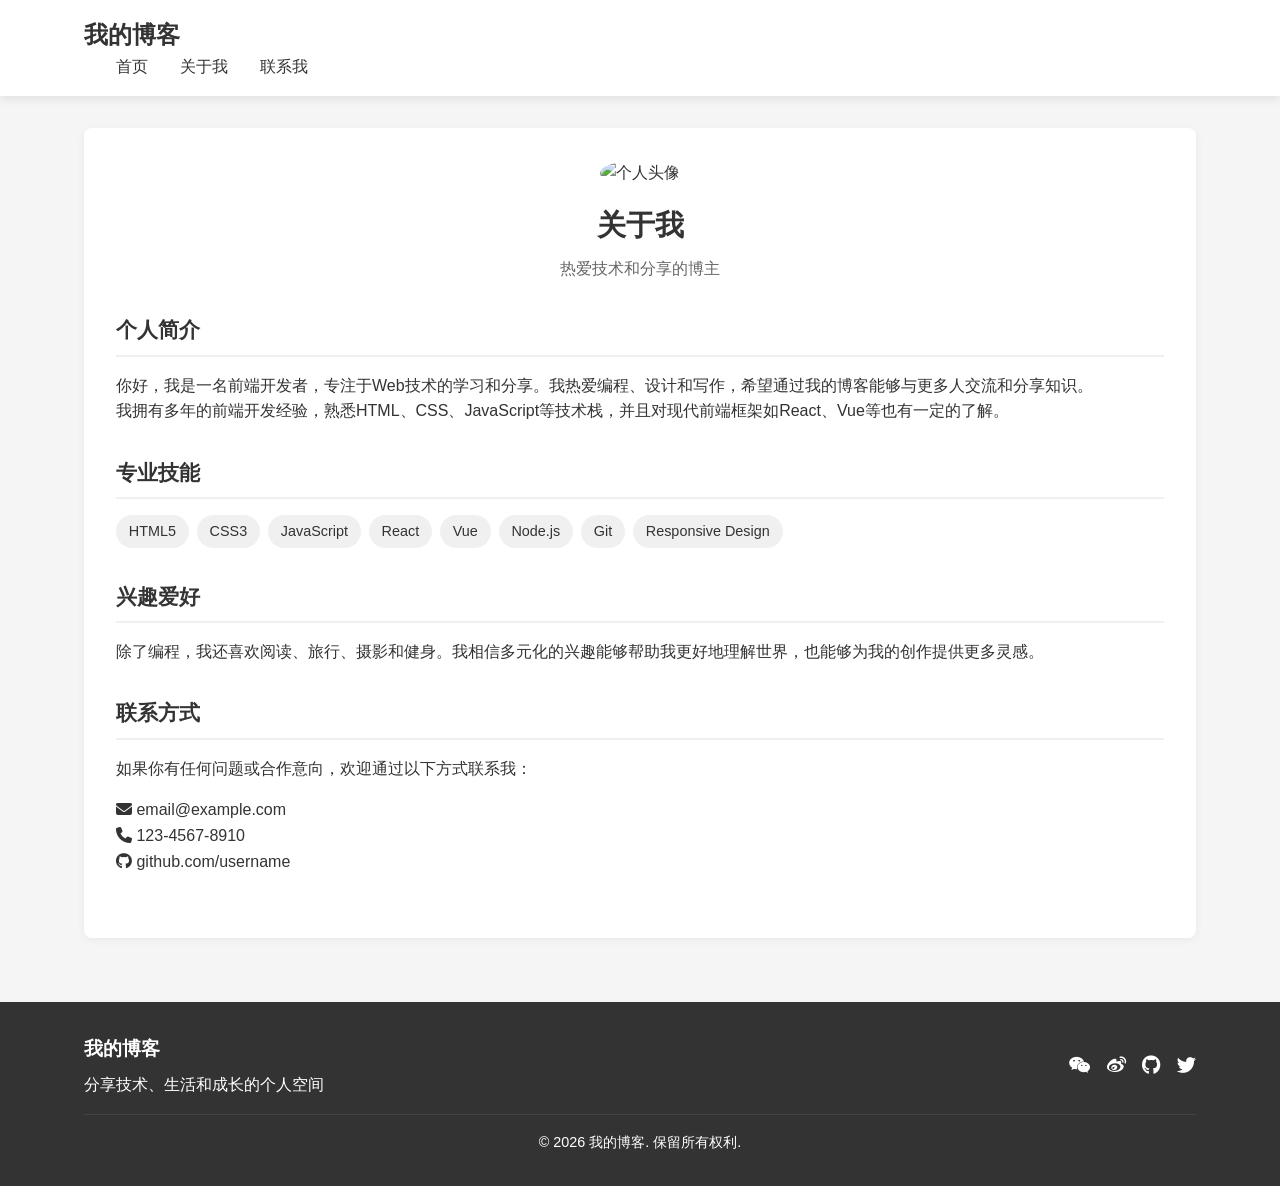
==== about.html @ 43e44514 "Add files via upload" ====
<!DOCTYPE html>
<html lang="zh-CN">
<head>
    <meta charset="UTF-8">
    <meta name="viewport" content="width=device-width, initial-scale=1.0">
    <title>关于我 - 个人博客</title>
    <link rel="stylesheet" href="style.css">
    <link rel="stylesheet" href="https://cdnjs.cloudflare.com/ajax/libs/font-awesome/6.4.0/css/all.min.css">
    <style>
        .about-content {
            background-color: #fff;
            border-radius: 8px;
            padding: 2rem;
            box-shadow: 0 2px 10px rgba(0, 0, 0, 0.05);
        }
        
        .about-header {
            text-align: center;
            margin-bottom: 2rem;
        }
        
        .about-header img {
            width: 150px;
            height: 150px;
            border-radius: 50%;
            object-fit: cover;
            margin-bottom: 1rem;
        }
        
        .about-header h2 {
            font-size: 1.8rem;
            margin-bottom: 0.5rem;
        }
        
        .about-header p {
            color: #666;
        }
        
        .about-section {
            margin-bottom: 2rem;
        }
        
        .about-section h3 {
            font-size: 1.3rem;
            margin-bottom: 1rem;
            padding-bottom: 0.5rem;
            border-bottom: 2px solid #f0f0f0;
        }
        
        .skills {
            display: flex;
            flex-wrap: wrap;
            gap: 0.5rem;
            margin-top: 1rem;
        }
        
        .skill {
            padding: 0.3rem 0.8rem;
            background-color: #f0f0f0;
            border-radius: 20px;
            font-size: 0.9rem;
        }
    </style>
</head>
<body>
    <!-- 导航栏 -->
    <header>
        <nav>
            <div class="container">
                <div class="logo">
                    <a href="index.html">我的博客</a>
                </div>
                <ul class="nav-links">
                    <li><a href="index.html">首页</a></li>
                    <li><a href="about.html">关于我</a></li>
                    <li><a href="contact.html">联系我</a></li>
                </ul>
                <div class="burger">
                    <div class="line"></div>
                    <div class="line"></div>
                    <div class="line"></div>
                </div>
            </div>
        </nav>
    </header>

    <!-- 主要内容 -->
    <main>
        <div class="container">
            <div class="about-content">
                <div class="about-header">
                    <img src="https://trae-api-cn.mchost.guru/api/ide/v1/text_to_image?prompt=professional%20profile%20photo&image_size=square" alt="个人头像">
                    <h2>关于我</h2>
                    <p>热爱技术和分享的博主</p>
                </div>
                
                <div class="about-section">
                    <h3>个人简介</h3>
                    <p>你好，我是一名前端开发者，专注于Web技术的学习和分享。我热爱编程、设计和写作，希望通过我的博客能够与更多人交流和分享知识。</p>
                    <p>我拥有多年的前端开发经验，熟悉HTML、CSS、JavaScript等技术栈，并且对现代前端框架如React、Vue等也有一定的了解。</p>
                </div>
                
                <div class="about-section">
                    <h3>专业技能</h3>
                    <div class="skills">
                        <span class="skill">HTML5</span>
                        <span class="skill">CSS3</span>
                        <span class="skill">JavaScript</span>
                        <span class="skill">React</span>
                        <span class="skill">Vue</span>
                        <span class="skill">Node.js</span>
                        <span class="skill">Git</span>
                        <span class="skill">Responsive Design</span>
                    </div>
                </div>
                
                <div class="about-section">
                    <h3>兴趣爱好</h3>
                    <p>除了编程，我还喜欢阅读、旅行、摄影和健身。我相信多元化的兴趣能够帮助我更好地理解世界，也能够为我的创作提供更多灵感。</p>
                </div>
                
                <div class="about-section">
                    <h3>联系方式</h3>
                    <p>如果你有任何问题或合作意向，欢迎通过以下方式联系我：</p>
                    <ul style="list-style: none; margin-top: 1rem;">
                        <li><i class="fas fa-envelope"></i> email@example.com</li>
                        <li><i class="fas fa-phone"></i> 123-4567-8910</li>
                        <li><i class="fab fa-github"></i> github.com/username</li>
                    </ul>
                </div>
            </div>
        </div>
    </main>

    <!-- 页脚 -->
    <footer>
        <div class="container">
            <div class="footer-content">
                <div class="footer-info">
                    <h3>我的博客</h3>
                    <p>分享技术、生活和成长的个人空间</p>
                </div>
                <div class="social-links">
                    <a href="#"><i class="fab fa-weixin"></i></a>
                    <a href="#"><i class="fab fa-weibo"></i></a>
                    <a href="#"><i class="fab fa-github"></i></a>
                    <a href="#"><i class="fab fa-twitter"></i></a>
                </div>
            </div>
            <div class="copyright">
                <p>&copy; 2026 我的博客. 保留所有权利.</p>
            </div>
        </div>
    </footer>

    <!-- 脚本 -->
    <script>
        // 汉堡菜单切换
        document.querySelector('.burger').addEventListener('click', function() {
            document.querySelector('.nav-links').classList.toggle('active');
        });
    </script>
</body>
</html>
---- style.css ----
/* 基本样式重置 */
* {
    margin: 0;
    padding: 0;
    box-sizing: border-box;
}

body {
    font-family: 'Segoe UI', Tahoma, Geneva, Verdana, sans-serif;
    line-height: 1.6;
    color: #333;
    background-color: #f5f5f5;
}

.container {
    width: 90%;
    max-width: 1200px;
    margin: 0 auto;
    padding: 0 20px;
}

/* 导航栏样式 */
header {
    background-color: #fff;
    box-shadow: 0 2px 10px rgba(0, 0, 0, 0.1);
    position: sticky;
    top: 0;
    z-index: 1000;
}

nav {
    padding: 1rem 0;
}

.nav-container {
    display: flex;
    justify-content: space-between;
    align-items: center;
}

.logo a {
    color: #333;
    text-decoration: none;
    font-size: 1.5rem;
    font-weight: 700;
}

.nav-links {
    display: flex;
    list-style: none;
}

.nav-links li {
    margin-left: 2rem;
}

.nav-links a {
    color: #333;
    text-decoration: none;
    font-weight: 500;
    transition: color 0.3s ease;
}

.nav-links a:hover {
    color: #007bff;
}

.burger {
    display: none;
    cursor: pointer;
}

.burger div {
    width: 25px;
    height: 3px;
    background-color: #333;
    margin: 5px;
    transition: all 0.3s ease;
}

/* 主要内容样式 */
main {
    padding: 2rem 0;
}

.content-wrapper {
    display: grid;
    grid-template-columns: 2fr 1fr;
    gap: 2rem;
}

/* 文章样式 */
.posts {
    display: flex;
    flex-direction: column;
    gap: 2rem;
}

.post {
    background-color: #fff;
    border-radius: 8px;
    overflow: hidden;
    box-shadow: 0 2px 10px rgba(0, 0, 0, 0.05);
    transition: transform 0.3s ease, box-shadow 0.3s ease;
}

.post:hover {
    transform: translateY(-5px);
    box-shadow: 0 5px 20px rgba(0, 0, 0, 0.1);
}

.post-image {
    width: 100%;
    height: 200px;
    overflow: hidden;
}

.post-image img {
    width: 100%;
    height: 100%;
    object-fit: cover;
    transition: transform 0.5s ease;
}

.post:hover .post-image img {
    transform: scale(1.05);
}

.post-content {
    padding: 1.5rem;
}

.post-title {
    font-size: 1.5rem;
    margin-bottom: 0.5rem;
}

.post-title a {
    color: #333;
    text-decoration: none;
    transition: color 0.3s ease;
}

.post-title a:hover {
    color: #007bff;
}

.post-meta {
    font-size: 0.9rem;
    color: #666;
    margin-bottom: 1rem;
}

.post-date {
    margin-right: 1rem;
}

.post-excerpt {
    margin-bottom: 1rem;
    color: #555;
}

.read-more {
    display: inline-block;
    padding: 0.5rem 1rem;
    background-color: #007bff;
    color: #fff;
    text-decoration: none;
    border-radius: 4px;
    transition: background-color 0.3s ease;
}

.read-more:hover {
    background-color: #0056b3;
}

/* 侧边栏样式 */
.sidebar {
    display: flex;
    flex-direction: column;
    gap: 2rem;
}

.widget {
    background-color: #fff;
    border-radius: 8px;
    padding: 1.5rem;
    box-shadow: 0 2px 10px rgba(0, 0, 0, 0.05);
}

.widget-title {
    font-size: 1.2rem;
    margin-bottom: 1rem;
    padding-bottom: 0.5rem;
    border-bottom: 2px solid #f0f0f0;
}

.about-me img {
    width: 100px;
    height: 100px;
    border-radius: 50%;
    margin-bottom: 1rem;
    object-fit: cover;
}

.category-list {
    list-style: none;
}

.category-list li {
    margin-bottom: 0.5rem;
}

.category-list a {
    color: #333;
    text-decoration: none;
    transition: color 0.3s ease;
}

.category-list a:hover {
    color: #007bff;
    padding-left: 5px;
}

.tag-cloud {
    display: flex;
    flex-wrap: wrap;
    gap: 0.5rem;
}

.tag-cloud a {
    padding: 0.3rem 0.8rem;
    background-color: #f0f0f0;
    color: #333;
    text-decoration: none;
    border-radius: 20px;
    font-size: 0.9rem;
    transition: all 0.3s ease;
}

.tag-cloud a:hover {
    background-color: #007bff;
    color: #fff;
}

/* 页脚样式 */
footer {
    background-color: #333;
    color: #fff;
    padding: 2rem 0;
    margin-top: 2rem;
}

.footer-content {
    display: flex;
    justify-content: space-between;
    align-items: center;
    margin-bottom: 1rem;
}

.footer-info h3 {
    margin-bottom: 0.5rem;
}

.social-links {
    display: flex;
    gap: 1rem;
}

.social-links a {
    color: #fff;
    font-size: 1.2rem;
    transition: color 0.3s ease;
}

.social-links a:hover {
    color: #007bff;
}

.copyright {
    text-align: center;
    padding-top: 1rem;
    border-top: 1px solid #444;
    font-size: 0.9rem;
}

/* 响应式设计 */
@media screen and (max-width: 768px) {
    .content-wrapper {
        grid-template-columns: 1fr;
    }

    .nav-links {
        position: fixed;
        right: -100%;
        top: 70px;
        flex-direction: column;
        background-color: #fff;
        width: 100%;
        text-align: center;
        transition: 0.3s;
        box-shadow: 0 10px 27px rgba(0, 0, 0, 0.05);
    }

    .nav-links.active {
        right: 0;
    }

    .nav-links li {
        margin: 1.5rem 0;
    }

    .burger {
        display: block;
    }

    .footer-content {
        flex-direction: column;
        text-align: center;
        gap: 1rem;
    }
}

@media screen and (max-width: 480px) {
    .post-image {
        height: 150px;
    }

    .post-title {
        font-size: 1.3rem;
    }

    .widget {
        padding: 1rem;
    }
}

/* 动画效果 */
@keyframes fadeIn {
    from {
        opacity: 0;
        transform: translateY(20px);
    }
    to {
        opacity: 1;
        transform: translateY(0);
    }
}

.post {
    animation: fadeIn 0.5s ease forwards;
}

.post:nth-child(2) {
    animation-delay: 0.2s;
}

.post:nth-child(3) {
    animation-delay: 0.4s;
}
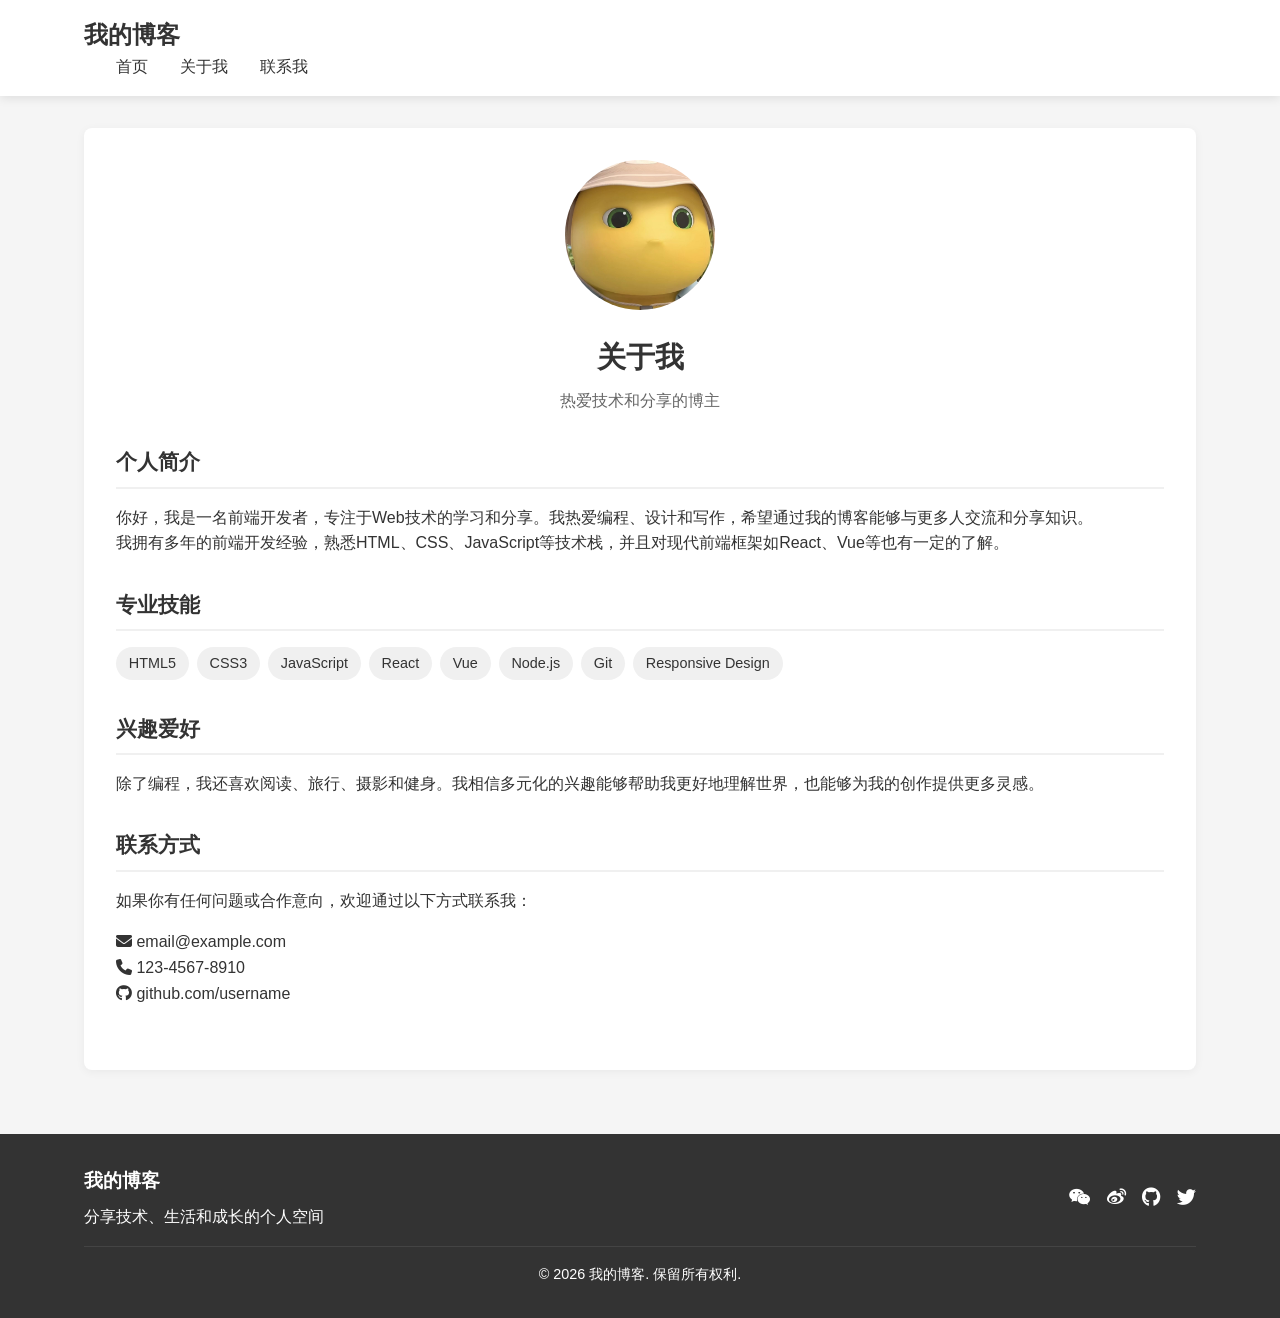
==== commit bec6716c: "Add files via upload" ====
--- a/about.html
+++ b/about.html
@@ -1,5 +1,6 @@
 <!DOCTYPE html>
 <html lang="zh-CN">
+
 <head>
     <meta charset="UTF-8">
     <meta name="viewport" content="width=device-width, initial-scale=1.0">
@@ -13,12 +14,12 @@
             padding: 2rem;
             box-shadow: 0 2px 10px rgba(0, 0, 0, 0.05);
         }
-        
+
         .about-header {
             text-align: center;
             margin-bottom: 2rem;
         }
-        
+
         .about-header img {
             width: 150px;
             height: 150px;
@@ -26,34 +27,34 @@
             object-fit: cover;
             margin-bottom: 1rem;
         }
-        
+
         .about-header h2 {
             font-size: 1.8rem;
             margin-bottom: 0.5rem;
         }
-        
+
         .about-header p {
             color: #666;
         }
-        
+
         .about-section {
             margin-bottom: 2rem;
         }
-        
+
         .about-section h3 {
             font-size: 1.3rem;
             margin-bottom: 1rem;
             padding-bottom: 0.5rem;
             border-bottom: 2px solid #f0f0f0;
         }
-        
+
         .skills {
             display: flex;
             flex-wrap: wrap;
             gap: 0.5rem;
             margin-top: 1rem;
         }
-        
+
         .skill {
             padding: 0.3rem 0.8rem;
             background-color: #f0f0f0;
@@ -62,6 +63,7 @@
         }
     </style>
 </head>
+
 <body>
     <!-- 导航栏 -->
     <header>
@@ -89,17 +91,17 @@
         <div class="container">
             <div class="about-content">
                 <div class="about-header">
-                    <img src="https://trae-api-cn.mchost.guru/api/ide/v1/text_to_image?prompt=professional%20profile%20photo&image_size=square" alt="个人头像">
+                    <img src="nailong.jpg" alt="个人头像">
                     <h2>关于我</h2>
                     <p>热爱技术和分享的博主</p>
                 </div>
-                
+
                 <div class="about-section">
                     <h3>个人简介</h3>
                     <p>你好，我是一名前端开发者，专注于Web技术的学习和分享。我热爱编程、设计和写作，希望通过我的博客能够与更多人交流和分享知识。</p>
                     <p>我拥有多年的前端开发经验，熟悉HTML、CSS、JavaScript等技术栈，并且对现代前端框架如React、Vue等也有一定的了解。</p>
                 </div>
-                
+
                 <div class="about-section">
                     <h3>专业技能</h3>
                     <div class="skills">
@@ -113,12 +115,12 @@
                         <span class="skill">Responsive Design</span>
                     </div>
                 </div>
-                
+
                 <div class="about-section">
                     <h3>兴趣爱好</h3>
                     <p>除了编程，我还喜欢阅读、旅行、摄影和健身。我相信多元化的兴趣能够帮助我更好地理解世界，也能够为我的创作提供更多灵感。</p>
                 </div>
-                
+
                 <div class="about-section">
                     <h3>联系方式</h3>
                     <p>如果你有任何问题或合作意向，欢迎通过以下方式联系我：</p>
@@ -156,9 +158,10 @@
     <!-- 脚本 -->
     <script>
         // 汉堡菜单切换
-        document.querySelector('.burger').addEventListener('click', function() {
+        document.querySelector('.burger').addEventListener('click', function () {
             document.querySelector('.nav-links').classList.toggle('active');
         });
     </script>
 </body>
+
 </html>
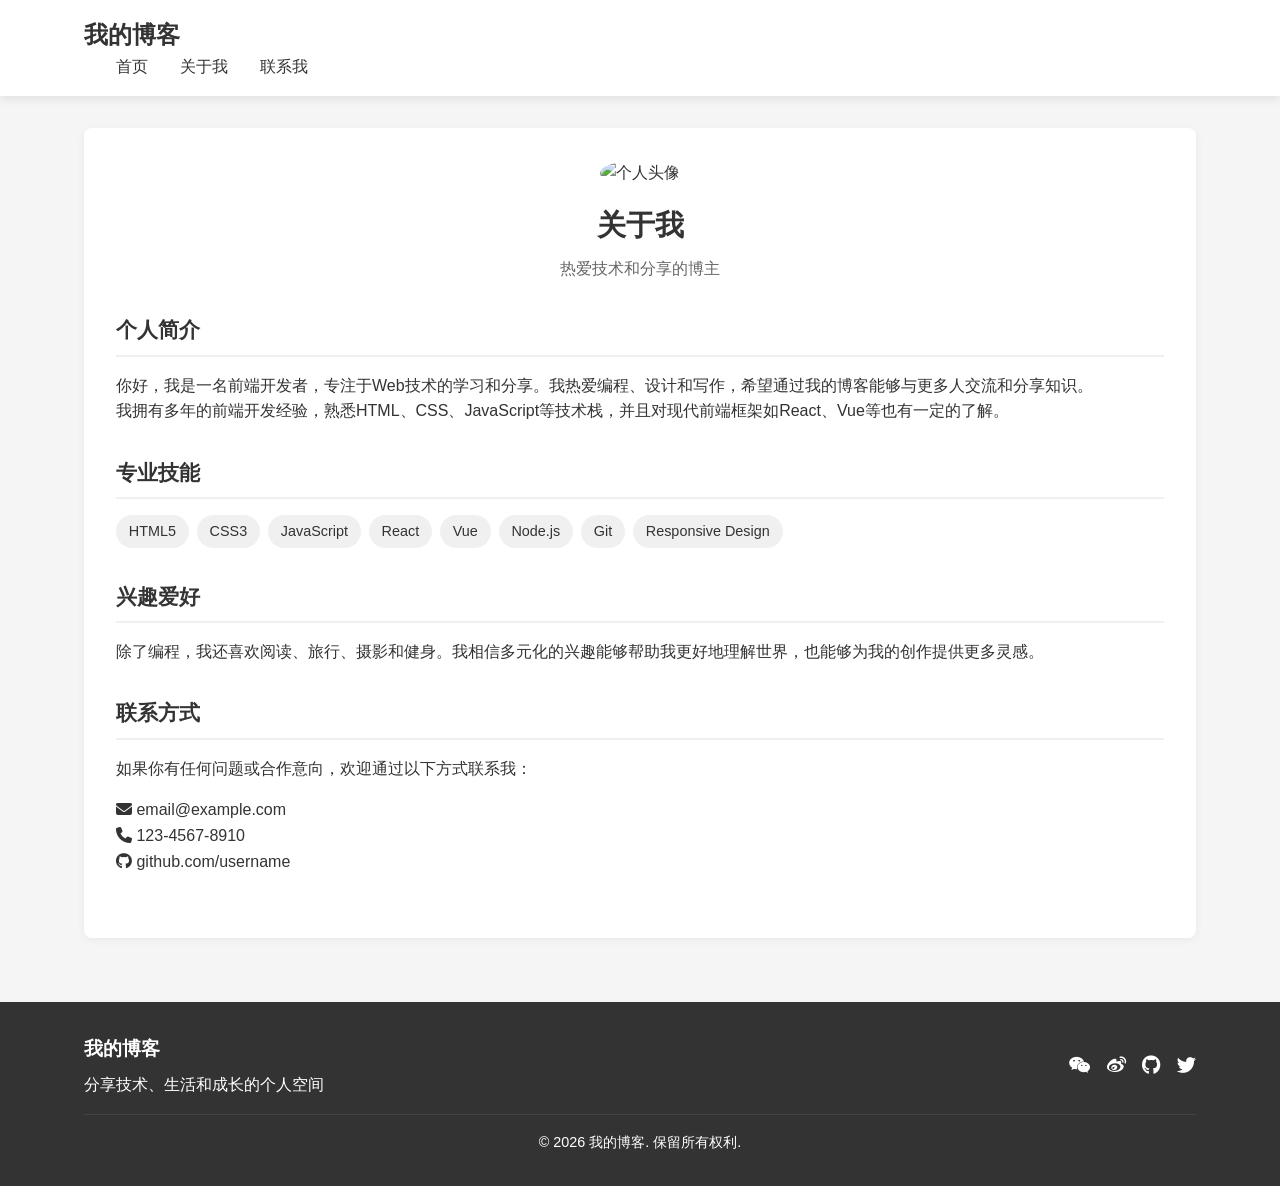
==== commit f6f2e7e1: "Update about.html" ====
--- a/about.html
+++ b/about.html
@@ -91,7 +91,7 @@
         <div class="container">
             <div class="about-content">
                 <div class="about-header">
-                    <img src="nailong.jpg" alt="个人头像">
+                    <img src="/myweb/nailong.jpg" alt="个人头像">
                     <h2>关于我</h2>
                     <p>热爱技术和分享的博主</p>
                 </div>
@@ -164,4 +164,4 @@
     </script>
 </body>
 
-</html>+</html>
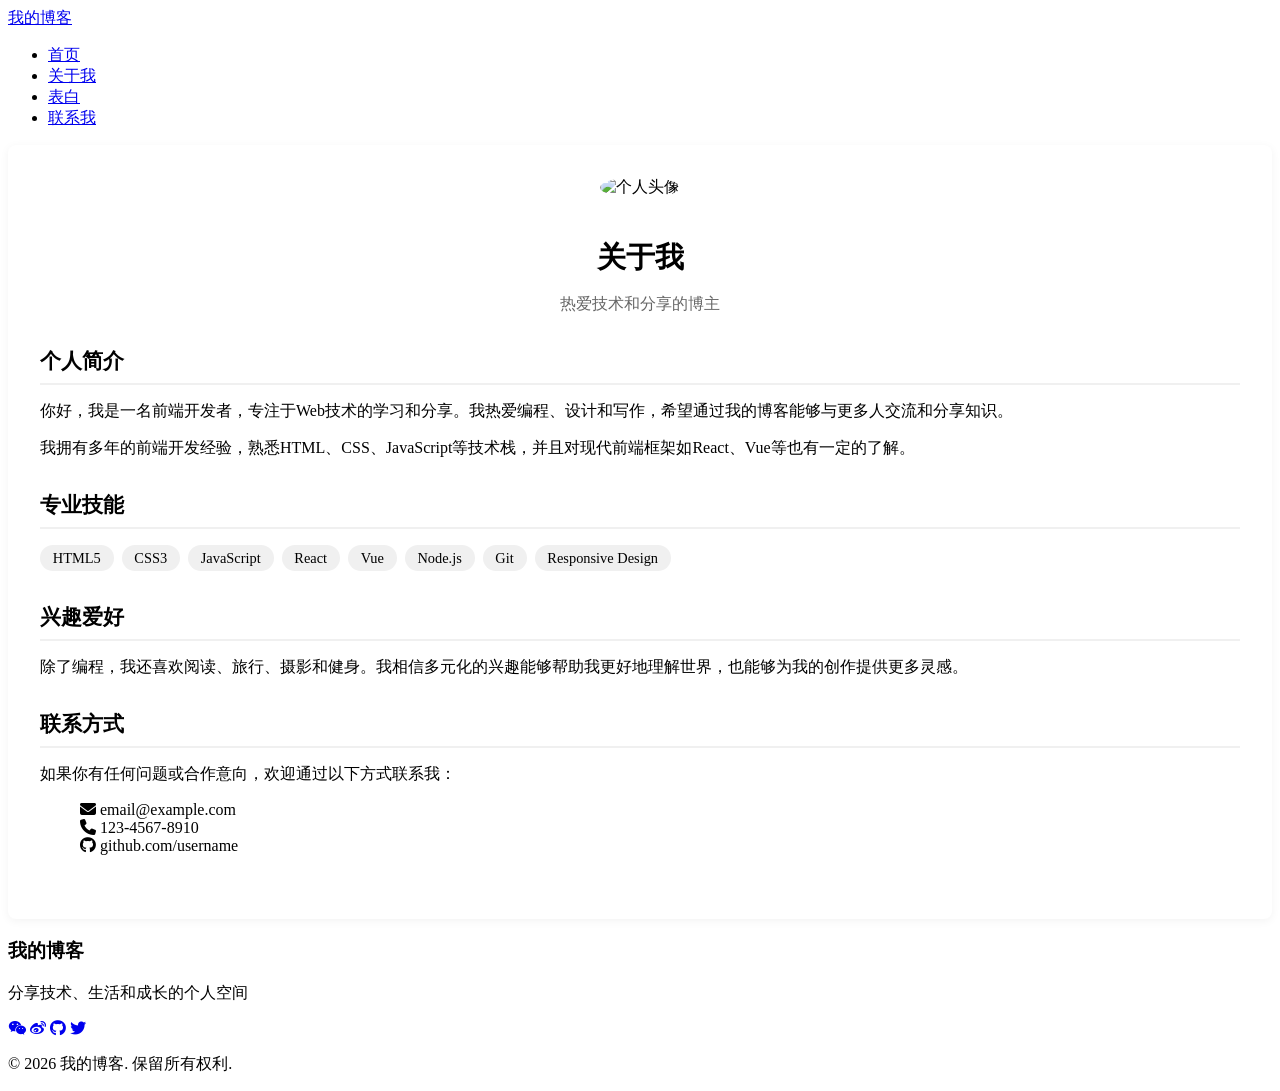
==== commit f88c30dd: "Add files via upload" ====
--- a/about.html
+++ b/about.html
@@ -5,7 +5,7 @@
     <meta charset="UTF-8">
     <meta name="viewport" content="width=device-width, initial-scale=1.0">
     <title>关于我 - 个人博客</title>
-    <link rel="stylesheet" href="style.css">
+    <link rel="stylesheet" href="/myweb/style.css">
     <link rel="stylesheet" href="https://cdnjs.cloudflare.com/ajax/libs/font-awesome/6.4.0/css/all.min.css">
     <style>
         .about-content {
@@ -75,6 +75,7 @@
                 <ul class="nav-links">
                     <li><a href="index.html">首页</a></li>
                     <li><a href="about.html">关于我</a></li>
+                    <li><a href="love.html">表白</a></li>
                     <li><a href="contact.html">联系我</a></li>
                 </ul>
                 <div class="burger">
@@ -164,4 +165,4 @@
     </script>
 </body>
 
-</html>
+</html>
